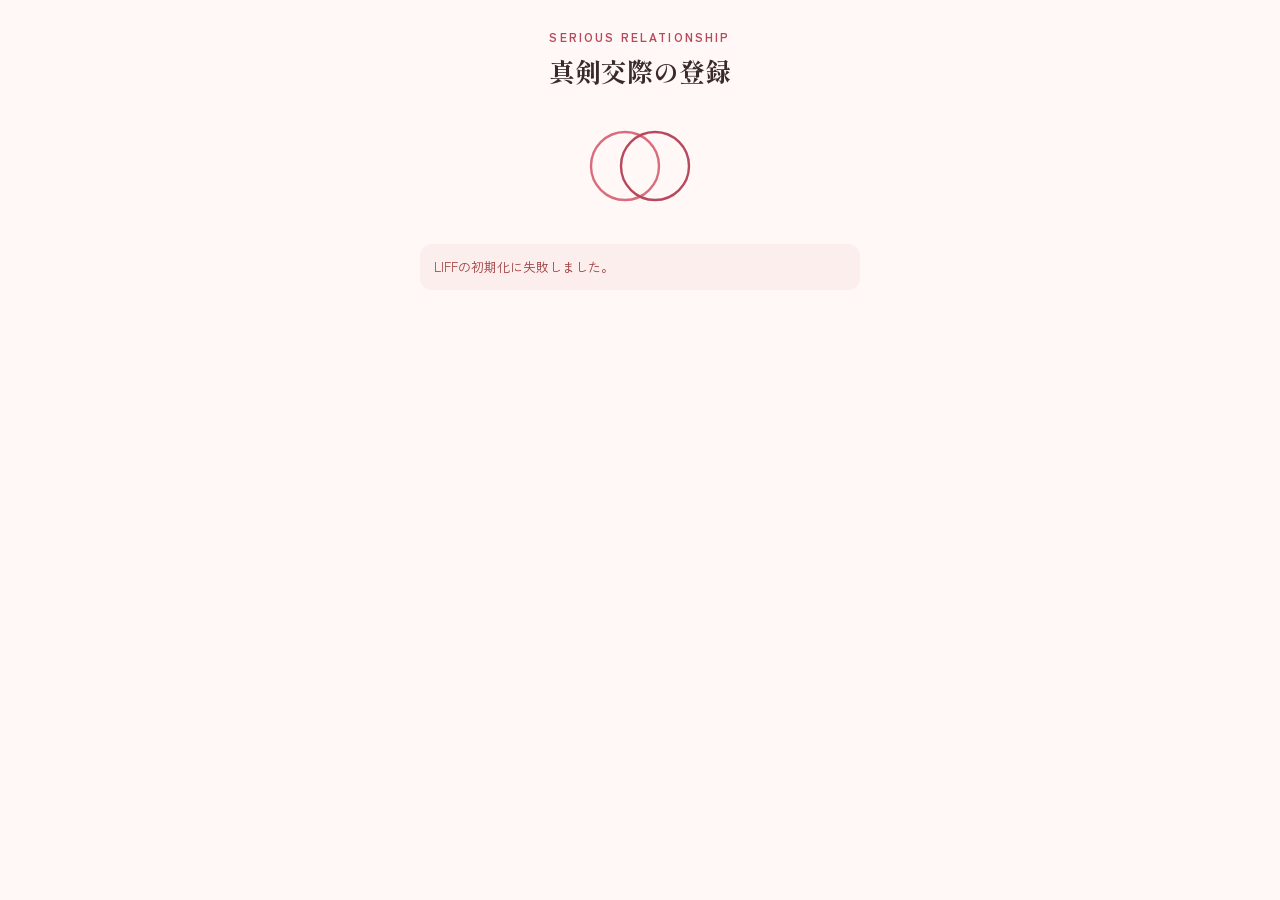
==== index.html @ 73dcd7bb "Rename true_relationship.html to index.html" ====
<!DOCTYPE html>
<html lang="ja">
<head>
<meta charset="UTF-8">
<meta name="viewport" content="width=device-width, initial-scale=1, viewport-fit=cover">
<title>真剣交際の登録</title>
<link rel="preconnect" href="https://fonts.googleapis.com">
<link href="https://fonts.googleapis.com/css2?family=Shippori+Mincho:wght@500;700&family=Zen+Kaku+Gothic+New:wght@400;500;700&display=swap" rel="stylesheet">
<script src="https://static.line-scdn.net/liff/edge/versions/2.24.0/sdk.js"></script>
<style>
  :root{
    --bg:#fff8f6;
    --surface:#ffffff;
    --ink:#3a2a2c;
    --muted:#8d7679;
    --rose:#d96c7d;
    --rose-deep:#b8495c;
    --gold:#c9a24b;
    --line:#f1dfe0;
    --radius:20px;
  }
  *{box-sizing:border-box;}
  body{
    margin:0;
    min-height:100vh;
    background:var(--bg);
    color:var(--ink);
    font-family:"Zen Kaku Gothic New",sans-serif;
    -webkit-font-smoothing:antialiased;
  }
  .wrap{
    max-width:480px;
    margin:0 auto;
    padding:28px 20px 48px;
    min-height:100vh;
    display:flex;
    flex-direction:column;
  }
  .eyebrow{
    font-size:12px;
    letter-spacing:.18em;
    color:var(--rose-deep);
    font-weight:700;
    text-align:center;
    margin-bottom:6px;
  }
  h1{
    font-family:"Shippori Mincho",serif;
    font-weight:700;
    font-size:26px;
    text-align:center;
    margin:0 0 28px;
    line-height:1.5;
  }
  /* ---- シグネチャー：二つの輪 ---- */
  .rings{
    display:flex;
    justify-content:center;
    margin:8px 0 30px;
  }
  .rings svg{ width:150px; height:96px; overflow:visible; }
  .ring{ fill:none; stroke-width:2.4; }
  .ring.a{ stroke:var(--rose); }
  .ring.b{ stroke:var(--rose-deep); }
  .ring.seam{ stroke:var(--gold); stroke-width:2.2; opacity:0; transition:opacity .6s ease; }
  .rings.state-none .ring.a{ transform:translateX(-14px); }
  .rings.state-none .ring.b{ transform:translateX(14px); }
  .rings.state-pending .ring.a{ transform:translateX(-7px); animation:pulseA 2.4s ease-in-out infinite; }
  .rings.state-pending .ring.b{ transform:translateX(7px); }
  .rings.state-active .ring.a{ transform:translateX(-3px); }
  .rings.state-active .ring.b{ transform:translateX(3px); }
  .rings.state-active .ring.seam{ opacity:1; }
  .rings.state-ended .ring.a{ transform:translateX(-20px) rotate(-8deg); opacity:.55; }
  .rings.state-ended .ring.b{ transform:translateX(20px) rotate(8deg); opacity:.55; }
  .ring{ transition:transform .8s cubic-bezier(.22,1,.36,1); }
  @keyframes pulseA{ 0%,100%{opacity:1;} 50%{opacity:.55;} }

  .card{
    background:var(--surface);
    border:1px solid var(--line);
    border-radius:var(--radius);
    padding:24px 22px;
    box-shadow:0 10px 30px -18px rgba(184,73,92,.35);
  }
  .lead{
    font-size:14.5px;
    line-height:1.85;
    color:var(--ink);
    margin:0 0 20px;
  }
  .lead .muted{ color:var(--muted); font-size:13px; }
  label.field-label{
    display:block;
    font-size:12.5px;
    color:var(--muted);
    margin:0 0 6px;
    font-weight:700;
  }
  input[type="text"]{
    width:100%;
    padding:12px 14px;
    border:1px solid var(--line);
    border-radius:12px;
    font-size:15px;
    font-family:inherit;
    color:var(--ink);
    background:#fffdfc;
    margin-bottom:18px;
  }
  input[type="text"]:focus{ outline:2px solid var(--rose); outline-offset:1px; }

  .btn{
    display:block;
    width:100%;
    padding:14px 18px;
    border-radius:999px;
    border:none;
    font-family:inherit;
    font-size:15.5px;
    font-weight:700;
    cursor:pointer;
    text-align:center;
    transition:transform .15s ease, opacity .15s ease;
  }
  .btn:active{ transform:scale(.98); }
  .btn:disabled{ opacity:.55; cursor:default; transform:none; }
  .btn-primary{ background:var(--rose); color:#fff; }
  .btn-primary:hover{ background:var(--rose-deep); }
  .btn-secondary{ background:#fff; color:var(--rose-deep); border:1.5px solid var(--rose); margin-top:10px; }
  .btn-ghost{ background:transparent; color:var(--muted); font-weight:500; font-size:13.5px; margin-top:14px; text-decoration:underline; padding:6px; }
  .btn-danger-outline{ background:#fff; color:#a13f3f; border:1.5px solid #e0b9b9; margin-top:22px; }

  .status-pill{
    display:inline-flex;
    align-items:center;
    gap:6px;
    font-size:12px;
    font-weight:700;
    color:var(--rose-deep);
    background:#fdeef0;
    padding:6px 12px;
    border-radius:999px;
    margin:0 auto 16px;
  }
  .status-pill.dot::before{
    content:"";
    width:6px;height:6px;border-radius:50%;
    background:var(--rose-deep);
    display:inline-block;
  }
  .name-highlight{
    font-family:"Shippori Mincho",serif;
    font-size:19px;
    font-weight:700;
    color:var(--rose-deep);
  }
  .meta-row{
    display:flex;
    justify-content:space-between;
    font-size:12.5px;
    color:var(--muted);
    border-top:1px dashed var(--line);
    margin-top:18px;
    padding-top:14px;
  }
  .notice{
    font-size:12.5px;
    color:var(--muted);
    background:#faf3f1;
    border-radius:12px;
    padding:12px 14px;
    line-height:1.7;
    margin-top:16px;
  }
  .center{ text-align:center; }
  .hidden{ display:none !important; }

  .modal-overlay{
    position:fixed; inset:0; background:rgba(58,42,44,.45);
    display:flex; align-items:flex-end; justify-content:center;
    z-index:50;
  }
  .modal-sheet{
    background:#fff; width:100%; max-width:480px;
    border-radius:20px 20px 0 0; padding:24px 22px 28px;
    animation:sheetUp .25s ease-out;
  }
  @keyframes sheetUp{ from{ transform:translateY(16px); opacity:0; } to{ transform:translateY(0); opacity:1; } }
  .modal-sheet h2{ font-family:"Shippori Mincho",serif; font-size:18px; margin:0 0 10px; }
  .modal-sheet p{ font-size:13.5px; line-height:1.8; color:var(--muted); margin:0 0 20px; }

  .toast{
    position:fixed; left:50%; bottom:24px; transform:translateX(-50%);
    background:var(--ink); color:#fff; font-size:13px;
    padding:10px 18px; border-radius:999px; opacity:0;
    transition:opacity .25s ease; pointer-events:none; z-index:60;
  }
  .toast.show{ opacity:1; }

  .spinner{
    width:26px; height:26px; margin:60px auto;
    border:3px solid var(--line); border-top-color:var(--rose);
    border-radius:50%; animation:spin .8s linear infinite;
  }
  @keyframes spin{ to{ transform:rotate(360deg); } }
  .error-banner{
    background:#fdeeee; color:#a13f3f; font-size:13px;
    border-radius:12px; padding:12px 14px; margin-bottom:16px; line-height:1.7;
  }
</style>
</head>
<body>
<div class="wrap">

  <div id="screen-loading">
    <div class="spinner"></div>
  </div>

  <div id="screen-body" class="hidden">
    <div class="eyebrow">SERIOUS RELATIONSHIP</div>
    <h1 id="pageTitle">真剣交際の登録</h1>
    <div class="rings" id="ringsWrap">
      <svg viewBox="0 0 150 96">
        <ellipse class="ring a" cx="60" cy="48" rx="34" ry="34"/>
        <ellipse class="ring b" cx="90" cy="48" rx="34" ry="34"/>
        <path class="ring seam" d="M75 18 V78" />
      </svg>
    </div>

    <div id="errorBanner" class="error-banner hidden"></div>

    <!-- 未登録：これから真剣交際に進む -->
    <div id="screen-intro" class="card hidden">
      <p class="lead">
        「真剣交際」に進むと、お相手を一人だけ登録できます。<br>
        登録が完了すると、これまで共有してきた自己開示・婚活プロフィール・すり合わせの内容は、<span class="muted">以後お相手だけが</span>閲覧できるようになります。
      </p>
      <label class="field-label" for="introDisplayName">お相手に表示する名前（任意）</label>
      <input type="text" id="introDisplayName" placeholder="例）ゆか、たろう など" maxlength="20">
      <button class="btn btn-primary" id="startBtn">真剣交際に進む</button>
    </div>

    <!-- 招待送信済み：相手の確認待ち -->
    <div id="screen-pending" class="card hidden">
      <div class="center"><span class="status-pill dot">お相手の確認を待っています</span></div>
      <p class="lead center">
        発行した招待リンクをまだ開いていないようです。<br>
        <span class="muted">リンクを送り直すか、確認を取り消すことができます。</span>
      </p>
      <button class="btn btn-primary" id="resendBtn">招待リンクを送る</button>
      <button class="btn btn-secondary" id="copyPendingBtn">リンクをコピーする</button>
      <button class="btn btn-ghost" id="cancelPendingBtn">招待を取り消す</button>
    </div>

    <!-- 相手が招待リンクを開いた：確認画面 -->
    <div id="screen-confirm" class="card hidden">
      <p class="lead center" id="inviteFromText"></p>
      <label class="field-label" for="confirmDisplayName">相手に表示する名前（任意）</label>
      <input type="text" id="confirmDisplayName" placeholder="例）ゆか、たろう など" maxlength="20">
      <button class="btn btn-primary" id="confirmBtn">真剣交際を承認する</button>
      <p class="notice">承認すると、あなたとお相手が過去に共有した自己開示・婚活プロフィール・すり合わせの内容が、お互いだけに見える状態になります。</p>
    </div>

    <!-- 交際中 -->
    <div id="screen-active" class="card hidden">
      <div class="center"><span class="status-pill dot">真剣交際中</span></div>
      <p class="lead center">
        お相手：<span class="name-highlight" id="activePartnerName">—</span>
      </p>
      <div class="notice">
        自己開示・婚活プロフィール・すり合わせの内容は、現在お相手だけが閲覧できます。今後追加されるミニアプリの共有も、お相手に届くようになります。
      </div>
      <div class="meta-row"><span>登録日</span><span id="activeStartedAt">—</span></div>
      <button class="btn btn-danger-outline" id="endBtn">交際を終了する</button>
    </div>

    <!-- 過去に交際していたが現在は解消済み -->
    <div id="screen-ended" class="card hidden">
      <div class="center"><span class="status-pill dot">現在パートナーはいません</span></div>
      <p class="lead center muted">
        以前のお相手（<span id="endedPartnerName">—</span>）との真剣交際は終了しています。<br>
        これまでの共有内容は、お相手を含め本人以外どなたにも表示されません。
      </p>
      <label class="field-label" for="restartDisplayName">お相手に表示する名前（任意）</label>
      <input type="text" id="restartDisplayName" placeholder="例）ゆか、たろう など" maxlength="20">
      <button class="btn btn-primary" id="restartBtn">新しく真剣交際に進む</button>
    </div>

  </div>
</div>

<div id="toast" class="toast"></div>

<script src="true_relationship_app.js"></script>
</body>
</html>
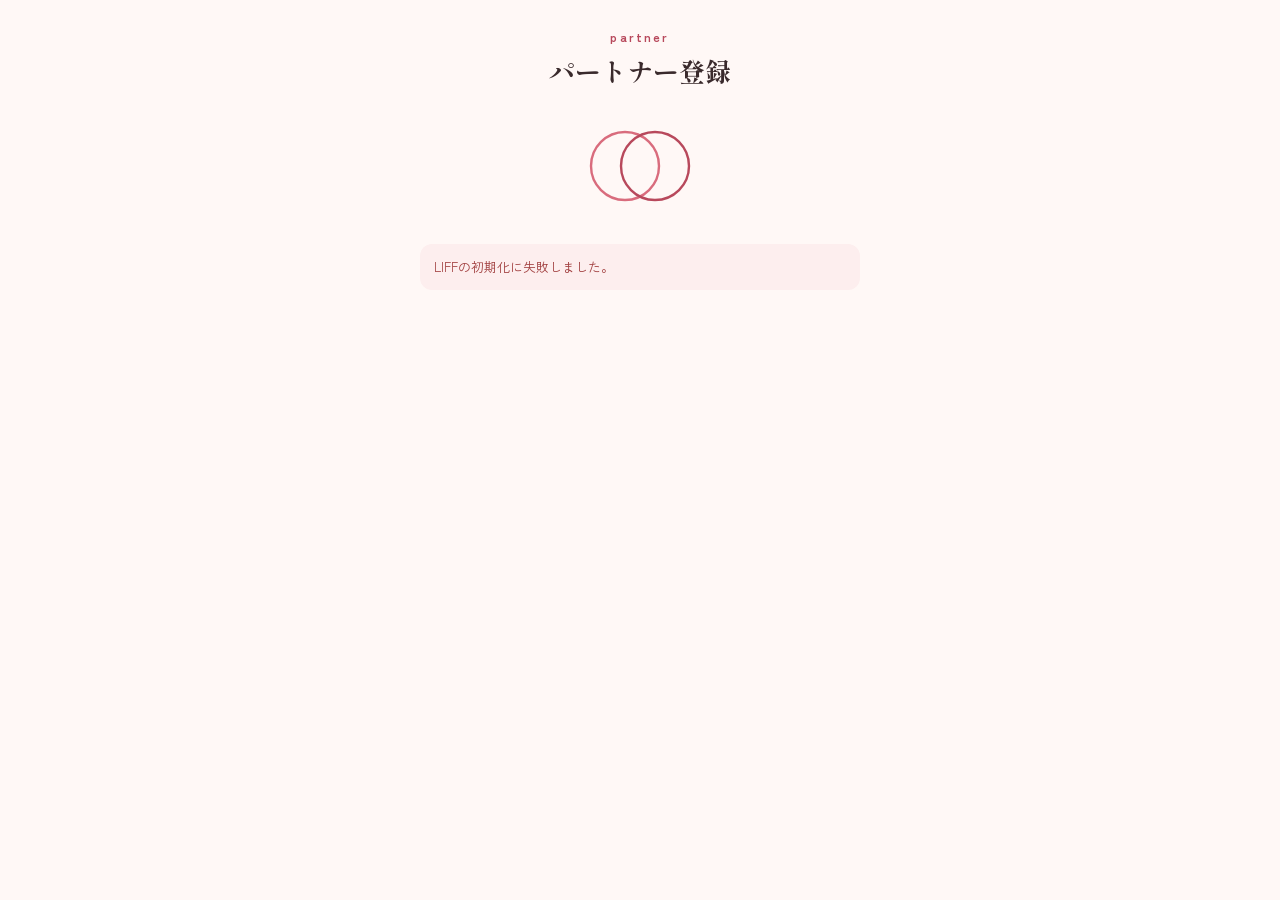
==== commit cb021c2a: "Update index.html" ====
--- a/index.html
+++ b/index.html
@@ -217,8 +217,8 @@
   </div>
 
   <div id="screen-body" class="hidden">
-    <div class="eyebrow">SERIOUS RELATIONSHIP</div>
-    <h1 id="pageTitle">真剣交際の登録</h1>
+    <div class="eyebrow">partner</div>
+    <h1 id="pageTitle">パートナー登録</h1>
     <div class="rings" id="ringsWrap">
       <svg viewBox="0 0 150 96">
         <ellipse class="ring a" cx="60" cy="48" rx="34" ry="34"/>
@@ -232,7 +232,7 @@
     <!-- 未登録：これから真剣交際に進む -->
     <div id="screen-intro" class="card hidden">
       <p class="lead">
-        「真剣交際」に進むと、お相手を一人だけ登録できます。<br>
+        お相手を一人だけ登録できます。<br>
         登録が完了すると、これまで共有してきた自己開示・婚活プロフィール・すり合わせの内容は、<span class="muted">以後お相手だけが</span>閲覧できるようになります。
       </p>
       <label class="field-label" for="introDisplayName">お相手に表示する名前（任意）</label>
@@ -291,6 +291,6 @@
 
 <div id="toast" class="toast"></div>
 
-<script src="true_relationship_app.js"></script>
+<script src="app.js"></script>
 </body>
 </html>
